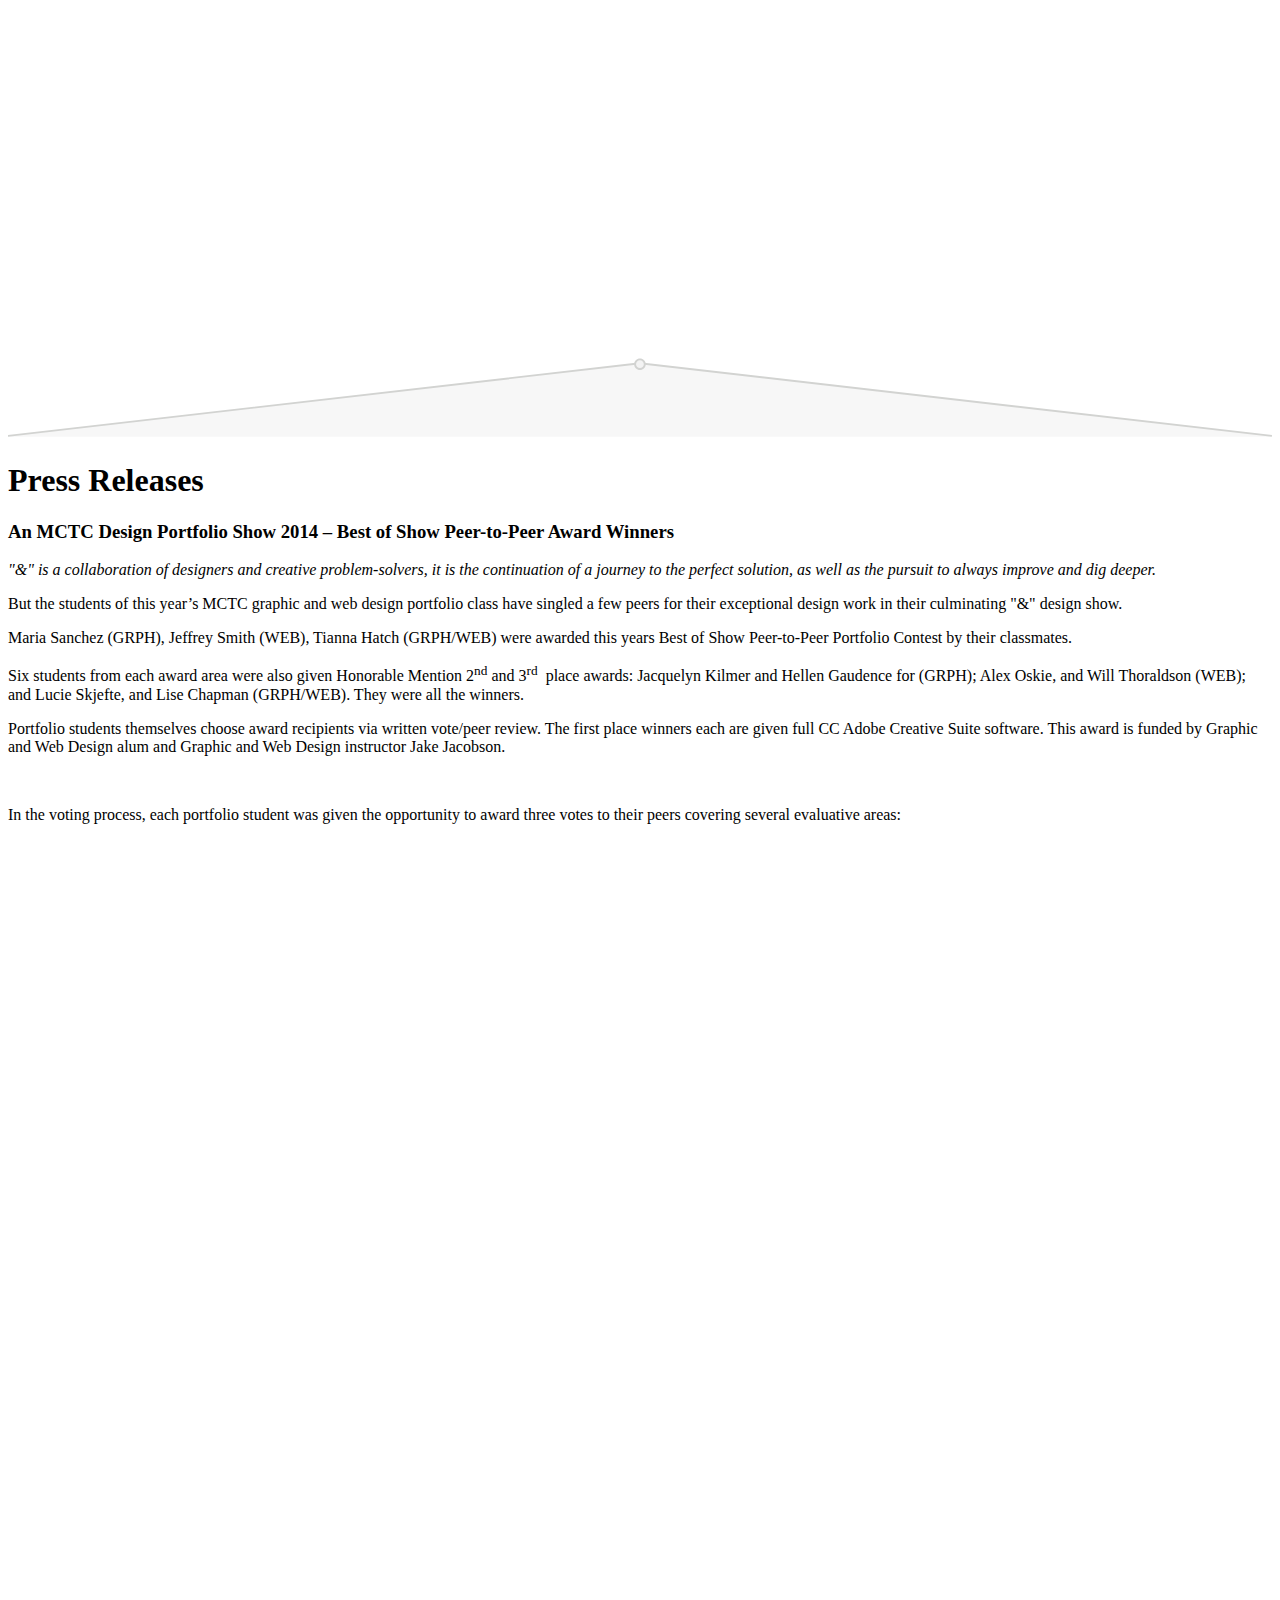
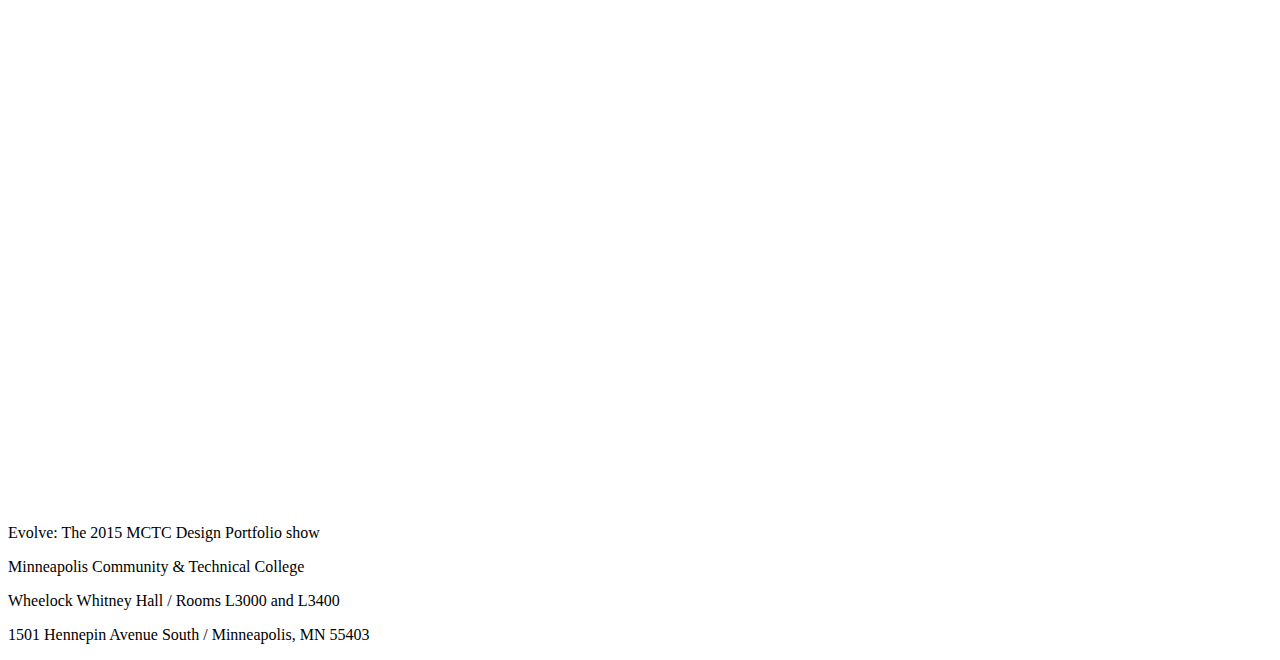
==== press-release.html @ b64ef8e7 "Create press-release.html" ====
<!doctype html>
<html lang="en">
  <head>
    <meta charset="utf-8" />
    <meta name="viewport" content="width=device-width, initial-scale=1.0" />
    <title>MCTC Evolve</title>
    <link rel="shortcut icon" href="favicon.ico">
    <link rel="stylesheet" href="css/foundation.min.css" />
    <link rel="stylesheet" href="css/custom.css" />
    <script src="js/vendor/modernizr.js"></script>
  </head>
  <body>

  <header>
    <div class="press-bg">
      <svg version="1.1" id="Layer_1" xmlns="http://www.w3.org/2000/svg" xmlns:xlink="http://www.w3.org/1999/xlink" x="0px" y="0px"
         viewBox="0 0 1330 364" enable-background="new 0 0 1330 364" xml:space="preserve">
        <g>
          <defs>
            <rect id="SVGID_1_" width="1330" height="364"/>
          </defs>
          <clipPath id="SVGID_2_">
            <use xlink:href="#SVGID_1_"  overflow="visible"/>
          </clipPath>
          <g opacity="0.25" clip-path="url(#SVGID_2_)">
            <line fill="none" stroke="#FFFFFF" stroke-width="2" stroke-miterlimit="10" x1="414.8" y1="-158" x2="159.2" y2="100.2"/>
            <line fill="none" stroke="#FFFFFF" stroke-width="2" stroke-miterlimit="10" x1="303.7" y1="244" x2="159.9" y2="388.5"/>
            <line fill="none" stroke="#FFFFFF" stroke-width="2" stroke-miterlimit="10" x1="303.7" y1="244" x2="159.2" y2="100.2"/>
            <line fill="none" stroke="#FFFFFF" stroke-width="2" stroke-miterlimit="10" x1="159.6" y1="244.4" x2="495.6" y2="575.3"/>
            <line fill="none" stroke="#FFFFFF" stroke-width="2" stroke-miterlimit="10" x1="303.3" y1="99.8" x2="159.6" y2="244.4"/>
            <line fill="none" stroke="#FFFFFF" stroke-width="2" stroke-miterlimit="10" x1="303.3" y1="99.8" x2="158.8" y2="-43.9"/>
            <line fill="none" stroke="#FFFFFF" stroke-width="2" stroke-miterlimit="10" x1="158.8" y1="-43.9" x2="15" y2="100.6"/>
            <line fill="none" stroke="#FFFFFF" stroke-width="2" stroke-miterlimit="10" x1="-124.5" y1="-173.8" x2="159.2" y2="100.2"/>
            <line fill="none" stroke="#FFFFFF" stroke-width="2" stroke-miterlimit="10" x1="159.2" y1="100.2" x2="15.4" y2="244.7"/>
            <line fill="none" stroke="#FFFFFF" stroke-width="2" stroke-miterlimit="10" x1="15" y1="100.6" x2="159.6" y2="244.4"/>
            <line fill="none" stroke="#FFFFFF" stroke-width="2" stroke-miterlimit="10" x1="159.6" y1="244.4" x2="-116.6" y2="528"/>
            <line fill="none" stroke="#FFFFFF" stroke-width="2" stroke-miterlimit="10" x1="15.4" y1="244.7" x2="159.9" y2="388.5"/>
            <line fill="none" stroke="#FFFFFF" stroke-width="2" stroke-miterlimit="10" x1="831.8" y1="242.2" x2="-114" y2="243.9"/>
            <line fill="none" stroke="#FFFFFF" stroke-width="2" stroke-miterlimit="10" x1="-116.6" y1="316.6" x2="498.2" y2="316.6"/>
            <line fill="none" stroke="#FFFFFF" stroke-width="2" stroke-miterlimit="10" x1="-116.6" y1="-4" x2="994.1" y2="-4"/>
            <line fill="none" stroke="#FFFFFF" stroke-width="2" stroke-miterlimit="10" x1="-116.6" y1="-44.3" x2="991" y2="-44.3"/>
            <line fill="none" stroke="#FFFFFF" stroke-width="2" stroke-miterlimit="10" x1="-116.6" y1="285.9" x2="498.2" y2="285.9"/>
            <line fill="none" stroke="#FFFFFF" stroke-width="2" stroke-miterlimit="10" x1="14.1" y1="-159.9" x2="14.1" y2="528"/>
            <line fill="none" stroke="#FFFFFF" stroke-width="2" stroke-miterlimit="10" x1="86.9" y1="-159.9" x2="86.9" y2="528"/>
            <line fill="none" stroke="#FFFFFF" stroke-width="2" stroke-miterlimit="10" x1="158.4" y1="-159.9" x2="158.4" y2="528"/>
            <line fill="none" stroke="#FFFFFF" stroke-width="2" stroke-miterlimit="10" x1="231" y1="-159.9" x2="231" y2="528"/>
            <line fill="none" stroke="#FFFFFF" stroke-width="2" stroke-miterlimit="10" x1="303.7" y1="-159.9" x2="303.7" y2="528"/>
            <line fill="none" stroke="#FFFFFF" stroke-width="2" stroke-miterlimit="10" x1="-115.3" y1="215.9" x2="831.8" y2="215.9"/>
            <line fill="none" stroke="#FFFFFF" stroke-width="2" stroke-miterlimit="10" x1="-115.6" y1="179.9" x2="831.8" y2="179.9"/>
            <line fill="none" stroke="#FFFFFF" stroke-width="2" stroke-miterlimit="10" x1="-116.8" y1="144" x2="831.8" y2="144"/>
            <line fill="none" stroke="#FFFFFF" stroke-width="2" stroke-miterlimit="10" x1="-112" y1="107.8" x2="831.8" y2="107.8"/>
            <line fill="none" stroke="#FFFFFF" stroke-width="2" stroke-miterlimit="10" x1="-116.2" y1="72" x2="880.7" y2="72"/>
            <line fill="none" stroke="#FFFFFF" stroke-width="2" stroke-miterlimit="10" x1="-116.8" y1="29.3" x2="863.9" y2="29.3"/>
            <line fill="none" stroke="#FFFFFF" stroke-width="2" stroke-miterlimit="10" x1="915.2" y1="-157.8" x2="1170.8" y2="100.4"/>
            <line fill="none" stroke="#FFFFFF" stroke-width="2" stroke-miterlimit="10" x1="1026.3" y1="244.1" x2="1170.1" y2="388.6"/>
            <line fill="none" stroke="#FFFFFF" stroke-width="2" stroke-miterlimit="10" x1="1026.3" y1="244.1" x2="1170.8" y2="100.4"/>
            <line fill="none" stroke="#FFFFFF" stroke-width="2" stroke-miterlimit="10" x1="1170.4" y1="244.5" x2="834.4" y2="575.4"/>
            <line fill="none" stroke="#FFFFFF" stroke-width="2" stroke-miterlimit="10" x1="1026.7" y1="100" x2="1170.4" y2="244.5"/>
            <line fill="none" stroke="#FFFFFF" stroke-width="2" stroke-miterlimit="10" x1="1026.7" y1="100" x2="1171.2" y2="-43.7"/>
            <line fill="none" stroke="#FFFFFF" stroke-width="2" stroke-miterlimit="10" x1="1171.2" y1="-43.7" x2="1315" y2="100.8"/>
            <line fill="none" stroke="#FFFFFF" stroke-width="2" stroke-miterlimit="10" x1="1454.5" y1="-173.6" x2="1170.8" y2="100.4"/>
            <line fill="none" stroke="#FFFFFF" stroke-width="2" stroke-miterlimit="10" x1="1170.8" y1="100.4" x2="1314.6" y2="244.9"/>
            <line fill="none" stroke="#FFFFFF" stroke-width="2" stroke-miterlimit="10" x1="1315" y1="100.8" x2="1170.4" y2="244.5"/>
            <line fill="none" stroke="#FFFFFF" stroke-width="2" stroke-miterlimit="10" x1="1170.4" y1="244.5" x2="1446.6" y2="528.1"/>
            <line fill="none" stroke="#FFFFFF" stroke-width="2" stroke-miterlimit="10" x1="1314.6" y1="244.9" x2="1170.1" y2="388.6"/>
            <line fill="none" stroke="#FFFFFF" stroke-width="2" stroke-miterlimit="10" x1="831.8" y1="242.4" x2="1445" y2="244"/>
            <line fill="none" stroke="#FFFFFF" stroke-width="2" stroke-miterlimit="10" x1="1446.6" y1="316.8" x2="831.8" y2="316.8"/>
            <line fill="none" stroke="#FFFFFF" stroke-width="2" stroke-miterlimit="10" x1="1446.6" y1="-3.9" x2="335.9" y2="-3.9"/>
            <line fill="none" stroke="#FFFFFF" stroke-width="2" stroke-miterlimit="10" x1="1446.6" y1="-44.1" x2="339" y2="-44.1"/>
            <line fill="none" stroke="#FFFFFF" stroke-width="2" stroke-miterlimit="10" x1="1446.6" y1="286" x2="831.8" y2="286"/>
            <line fill="none" stroke="#FFFFFF" stroke-width="2" stroke-miterlimit="10" x1="1315.9" y1="-159.7" x2="1315.9" y2="528.1"/>
            <line fill="none" stroke="#FFFFFF" stroke-width="2" stroke-miterlimit="10" x1="1243.1" y1="-159.7" x2="1243.1" y2="528.1"/>
            <line fill="none" stroke="#FFFFFF" stroke-width="2" stroke-miterlimit="10" x1="1171.6" y1="-159.7" x2="1171.6" y2="528.1"/>
            <line fill="none" stroke="#FFFFFF" stroke-width="2" stroke-miterlimit="10" x1="1099" y1="-159.7" x2="1099" y2="528.1"/>
            <line fill="none" stroke="#FFFFFF" stroke-width="2" stroke-miterlimit="10" x1="1026.3" y1="-159.7" x2="1026.3" y2="528.1"/>
            <line fill="none" stroke="#FFFFFF" stroke-width="2" stroke-miterlimit="10" x1="1445.8" y1="216.1" x2="831.8" y2="216.1"/>
            <line fill="none" stroke="#FFFFFF" stroke-width="2" stroke-miterlimit="10" x1="1446" y1="180.1" x2="831.8" y2="180.1"/>
            <line fill="none" stroke="#FFFFFF" stroke-width="2" stroke-miterlimit="10" x1="1446.8" y1="144.2" x2="831.8" y2="144.2"/>
            <line fill="none" stroke="#FFFFFF" stroke-width="2" stroke-miterlimit="10" x1="1443.7" y1="108" x2="831.8" y2="108"/>
            <line fill="none" stroke="#FFFFFF" stroke-width="2" stroke-miterlimit="10" x1="1446.2" y1="72.1" x2="863.9" y2="72.1"/>
            <line fill="none" stroke="#FFFFFF" stroke-width="2" stroke-miterlimit="10" x1="1446.8" y1="29.5" x2="863.9" y2="29.5"/>
          </g>
        </g>
      </svg>
      <div class="header-angle">
        <svg version="1.1" id="Layer_1" xmlns="http://www.w3.org/2000/svg" xmlns:xlink="http://www.w3.org/1999/xlink" x="0px" y="0px"
           viewBox="0 0 1330 83" enable-background="new 0 0 1330 83" xml:space="preserve">
        <polygon fill="#F7F7F7" points="1330,82 665,5.5 0,82 0,83 1330,83 "/>
        <polyline fill="none" stroke="#D2D3D1" stroke-width="2" stroke-miterlimit="10" points="1330,82 665,5.5 0,82 "/>
        <g>
          <path fill="#F3F3F3" d="M665,11.6c-2.8,0-5.1-2.3-5.1-5.1s2.3-5.1,5.1-5.1s5.1,2.3,5.1,5.1S667.8,11.6,665,11.6z"/>
          <path fill="#D2D3D1" d="M665,2.4c2.3,0,4.1,1.9,4.1,4.1s-1.9,4.1-4.1,4.1s-4.1-1.9-4.1-4.1S662.7,2.4,665,2.4 M665,0.4
            c-3.4,0-6.1,2.7-6.1,6.1c0,3.4,2.7,6.1,6.1,6.1s6.1-2.7,6.1-6.1C671.1,3.1,668.4,0.4,665,0.4L665,0.4z"/>
        </g>
        </svg>

      </div>
    </div>
    <div class="row">
      <div class="large-12 columns">
        <h1 class="press-hdr">Press Releases</h1>
      </div>
    </div>
  </header>

  <main>
    <div class="row">
      <div class="large-12 columns text-center">
        <!-- Press Release Begin -->
          
        <div class="small-6 large-centered columns text-left">
             <h3>An MCTC Design Portfolio Show 2014 – Best of Show Peer-to-Peer Award Winners</h3>
       
           		<p>
             	<em>&quot;&amp;&quot; is a collaboration of designers and creative problem-solvers, it is the continuation of a journey to the perfect solution, as well as the pursuit to always improve and dig deeper.</em>
           		</p>
           		<p>
             	But the students of this year’s MCTC graphic and web design portfolio class have singled a few peers for their exceptional design work in their culminating &quot;&amp;&quot; design show.
           		</p>
           		<p>
            	 Maria Sanchez (GRPH), Jeffrey Smith (WEB), Tianna Hatch (GRPH/WEB) were awarded this years Best of Show Peer-to-Peer Portfolio Contest by their classmates.&nbsp;
           		</p>
          
           		<p>
             	Six students from each award area were also given Honorable Mention 2<sup>nd</sup> and 3<sup>rd</sup>&nbsp; place awards: Jacquelyn Kilmer and Hellen Gaudence for (GRPH); Alex Oskie, and Will Thoraldson (WEB); and Lucie Skjefte, and Lise Chapman (GRPH/WEB). They were all the winners.
           		</p>
           		<p>
             	Portfolio students themselves choose award recipients via written vote/peer review. The first place winners each are given full CC Adobe Creative Suite software. This award is funded by Graphic and Web Design alum and Graphic and Web Design instructor Jake Jacobson.
           		</p>
          		 <p>
             	&nbsp;
           		</p>
           		<p>
             	In the voting process, each portfolio student was given the opportunity to award three votes to their peers covering several evaluative areas:
           		</p>
         
        </div>


      </div>
    </div>
  </main>

  <footer>
    <div class="row">
      <div class="large-12 columns">
        <div class="arrow up">
          <a href="#">
            <svg version="1.1" id="Layer_1" xmlns="http://www.w3.org/2000/svg" xmlns:xlink="http://www.w3.org/1999/xlink" x="0px" y="0px" viewBox="0 0 48 48" enable-background="new 0 0 48 48" xml:space="preserve">
              <g>
                <g>
                  <path fill="#FFFFFF" d="M13.9,27.7c-0.3,0-0.5-0.1-0.7-0.3c-0.4-0.4-0.4-1,0-1.4l10.1-10.1c0.4-0.4,1-0.4,1.4,0s0.4,1,0,1.4
                    L14.6,27.4C14.4,27.6,14.2,27.7,13.9,27.7z"/>
                  <path fill="#FFFFFF" d="M34.1,27.7c-0.3,0-0.5-0.1-0.7-0.3L23.3,17.3c-0.4-0.4-0.4-1,0-1.4s1-0.4,1.4,0L34.8,26
                    c0.4,0.4,0.4,1,0,1.4C34.6,27.6,34.3,27.7,34.1,27.7z"/>
                </g>
                <path fill="#FFFFFF" d="M24,3.3c11.3,0,20.5,9.2,20.5,20.5S35.3,44.3,24,44.3S3.5,35.1,3.5,23.8S12.7,3.3,24,3.3 M24,1.3
                  C11.6,1.3,1.5,11.4,1.5,23.8c0,12.4,10.1,22.5,22.5,22.5s22.5-10.1,22.5-22.5C46.5,11.4,36.4,1.3,24,1.3L24,1.3z"/>
              </g>
            </svg>
          </a>
        </div>
        <div class="address">
          <p class="strong">Evolve: The 2015 MCTC Design Portfolio show</p>
          <p>Minneapolis Community & Technical College</p>
          <p>Wheelock Whitney Hall / Rooms L3000 and L3400</p>
          <p>1501 Hennepin Avenue South / Minneapolis, MN 55403</p>
        </div>
      </div>
    </div>
  </footer>


  <script src="js/vendor/jquery.js"></script>
  <script src="js/foundation.min.js"></script>
  <script src="js/foundation/foundation.interchange.js"></script>
  <script src="js/foundation/foundation.offcanvas.js"></script>
  <script src="js/foundation/foundation.slider.js"></script>
  <script src="js/foundation/foundation.tooltip.js"></script>
  <script>
    $(document).foundation();
  </script>

  </body>
</html>
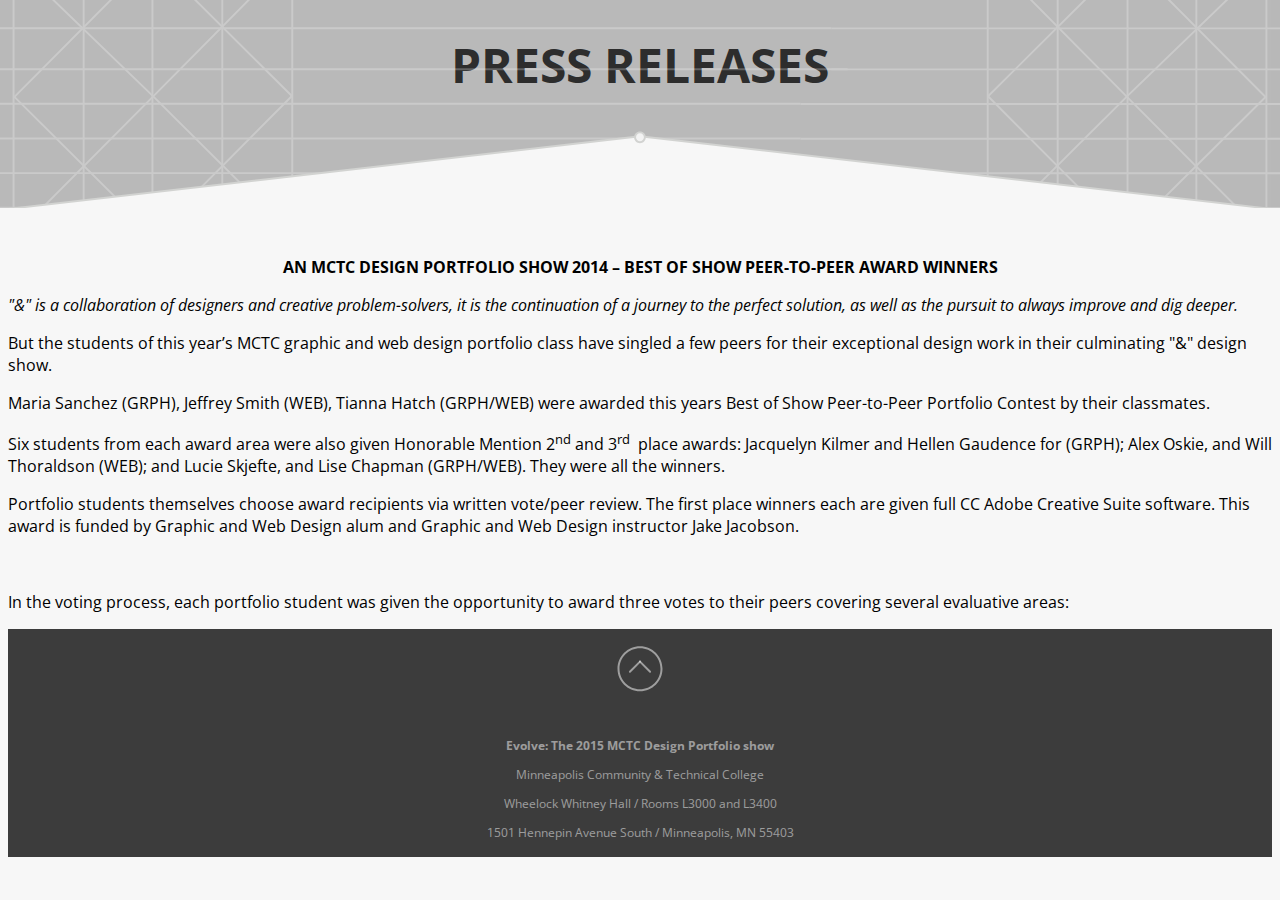
==== commit 81436a96: "Update press-release.html" ====
--- a/press-release.html
+++ b/press-release.html
@@ -162,7 +162,7 @@
         </div>
         <div class="address">
           <p class="strong">Evolve: The 2015 MCTC Design Portfolio show</p>
-          <p>Minneapolis Community & Technical College</p>
+          <p>Minneapolis Community &amp; Technical College</p>
           <p>Wheelock Whitney Hall / Rooms L3000 and L3400</p>
           <p>1501 Hennepin Avenue South / Minneapolis, MN 55403</p>
         </div>
--- a/css/custom.css
+++ b/css/custom.css
@@ -0,0 +1,308 @@
+/*------------------------------------*\
+
+		COLORS
+    green: #cfdd00;
+    light-blue: #5ac1c5;
+    dark-blue: #245267;
+		black: #3c3c3c;
+		off-white: #f7f7f7;
+
+\*------------------------------------*/
+/*------------------------------------*\
+		COLORS
+
+    green: #cfdd00;
+    green: rgba(207,221,0,1);
+
+    light-blue: #5ac1c5;
+    light-blue: rgba(90,193,197,1);
+
+    dark-blue: #245267;
+    dark-blue: rgba(36,82,103,1);
+
+		black: #3c3c3c;
+		black: rgba(60,60,60,1);
+
+		off-white: #f7f7f7;
+		off-white: rgba(247,247,247,1);
+\*------------------------------------*/
+
+/*------------------------------------*\
+    Imports
+\*------------------------------------*/
+
+@import url(http://fonts.googleapis.com/css?family=Open+Sans:400,700);
+
+
+/*------------------------------------*\
+    Global
+\*------------------------------------*/
+
+body {
+	background-color: #f7f7f7;
+}
+strong, .strong {
+	font-weight: 700;
+}
+
+
+/*------------------------------------*\
+    Typography
+\*------------------------------------*/
+
+h1, h2, h3, h4, h5, h6, p {
+	font-family: 'Open Sans', Verdana, Helvetica, sans-serif;
+}
+
+h1 {
+	color: #ffffff;
+	font-size: 1.625rem;
+	font-weight: 700;
+	text-align: center;
+	text-transform: uppercase;
+}
+
+h2 {
+	font-size: 1rem;
+	font-weight: 700;
+	text-align: center;
+}
+
+h3 {
+	font-size: .875rem;
+	font-weight: 700;
+	text-align: center;
+	text-transform: uppercase;
+}
+
+p {
+	font-size: .875rem;
+}
+
+@media only screen and (min-width: 40.063em) {
+	h1 {
+		font-size: 3rem;
+	}
+	h2 {
+		font-size: 1.5rem;
+	}
+	h3 {
+		font-size: 1rem;
+	}
+	p {
+		font-size: 1rem;
+	}
+}
+
+
+/*------------------------------------*\
+    Buttons
+\*------------------------------------*/
+
+.button.major {
+	background-color: rgba(255,255,255,.4);
+	border: 2px solid #d2d2d2;
+	color: #3c3c3c;
+	font-size: .75rem;
+	font-weight: 700;
+	letter-spacing: 1px;
+	margin-right: 1rem;
+	padding-left: 0;
+	padding-right: 0;
+	text-transform: uppercase;
+	transition: all 300ms ease-out;
+	width: 8rem;
+}
+.button.major.all, .button.major.web:not(.print) {
+	margin-right: 0;
+}
+@media only screen and (min-width: 30em) {
+	.button.major.web.web {
+		margin-right: 1rem;
+	}
+}
+
+
+.button.print:hover, .button.print:active, .button.print:focus, #print:checked + label > .button {
+	background-color: rgba(207,221,0,.7);
+	background-color: rgba(207,221,0,.3);
+	border-color: #cfdd00;
+	color: #3c3c3c;
+}
+.button.web:hover, .button.web:active, .button.web:focus, #web:checked + label > .button {
+	background-color: rgba(90,193,197,.7);
+	background-color: rgba(90,193,197,.3);
+	border-color: #5ac1c5;
+	color: #3c3c3c;
+}
+.button.print.web:hover, .button.print.web:active, .button.print.web:focus, #both:checked + label > .button {
+	background-color: rgba(36,82,103,.7);
+	background-color: rgba(36,82,103,.3);
+	border-color: #245267;
+	color: #3c3c3c;
+}
+.button.all:hover, .button.all:active, .button.all:focus, #all:checked + label > .button {
+	background-color: rgba(60,60,60,.7);
+	background-color: rgba(60,60,60,.3);
+	border-color: #3c3c3c;
+	color: #3c3c3c;
+}
+
+
+/*------------------------------------*\
+    Creative Grid
+\*------------------------------------*/
+
+input[name="major"] {
+	display: none;
+}
+
+#print:checked ~ .creative-grid > .headshot:not(.print) {
+	display: none;
+}
+
+#web:checked ~ .creative-grid > .headshot:not(.web) {
+	display: none;
+}
+
+#both:checked ~ .creative-grid > .headshot {
+	display: none;
+}
+#both:checked ~ .creative-grid > .headshot.print.web {
+	display: block;
+}
+
+.headshot {
+	clear: none !important;
+}
+
+
+.headshot div {
+	background-color: #f7f7f7;
+	transition: all 300ms ease-out;
+	-webkit-background-size: cover;
+	background-size: cover;
+	background-blend-mode: multiply;
+	position: relative;
+}
+
+.headshot div img {
+	visibility: hidden;
+	width: 100%;
+}
+
+.headshot div h3 {
+	bottom: 0;
+	color: #ffffff;
+	position: absolute;
+	width: 100%;
+}
+
+.headshot.print:hover div {
+	background-color: rgba(207,221,0,1);
+	/*background-blend-mode: screen;*/
+}
+
+.headshot.web:hover div {
+	background-color: rgba(90,193,197,1);
+	/*background-blend-mode: screen;*/
+}
+
+.headshot.print.web:hover div {
+	background-color: rgba(36,82,103,1);
+	/*background-blend-mode: screen;*/
+}
+
+/* IE */
+/*.headshot div::after {
+	content: '';
+	display: block;
+	position: absolute;
+	top: 0;
+	left: 0;
+	height: 100%;
+	width: 100%;
+}
+.headshot.print div::after {
+	background-color: rgba(207,221,0,.4);
+}
+.headshot.web div::after {
+	background-color: rgba(90,193,197,.4);
+}
+.headshot.print.web div::after {
+	background-color: rgba(36,82,103,.4);
+}
+.headshot div h3 {
+	z-index: 10;
+}*/
+
+/*------------------------------------*\
+    Header
+\*------------------------------------*/
+header {
+	height: 208px;
+}
+.header-bg {
+	background-color: #245267;
+	height: 208px;
+	position: absolute;
+	top: 0;
+	left: 0;
+	overflow: hidden;
+	width: 100%;
+}
+.header-angle {
+	position: absolute;
+	bottom: -7px;
+	left: 0;
+	width: 100%;
+}
+
+/*------------------------------------*\
+    Press Release
+\*------------------------------------*/
+
+.press-bg {
+	background-color: rgba(0,0,0, .25);
+	height: 208px;
+	position: absolute;
+	top: 0;
+	left: 0;
+	overflow: hidden;
+	width: 100%;
+}
+
+.press-hdr{
+	color:#3C3C3c;
+}
+.large-centered columns text-left{
+	text-align: left;
+}
+/*------------------------------------*\
+    Footer
+\*------------------------------------*/
+
+footer {
+	background-color: #3c3c3c;
+	color: rgba(255,255,255,.5);
+	text-align: center;
+}
+footer p {
+	font-size: .75rem;
+	margin-bottom: 0;
+}
+.arrow {
+	height: 80px;
+}
+.arrow svg {
+	margin-top: 16px;
+	height: 48px;
+	width: 48px;
+}
+.arrow svg path {
+	fill: rgba(255,255,255,.5);
+}
+.address {
+	padding-top: 16px;
+	padding-bottom: 16px;
+}
